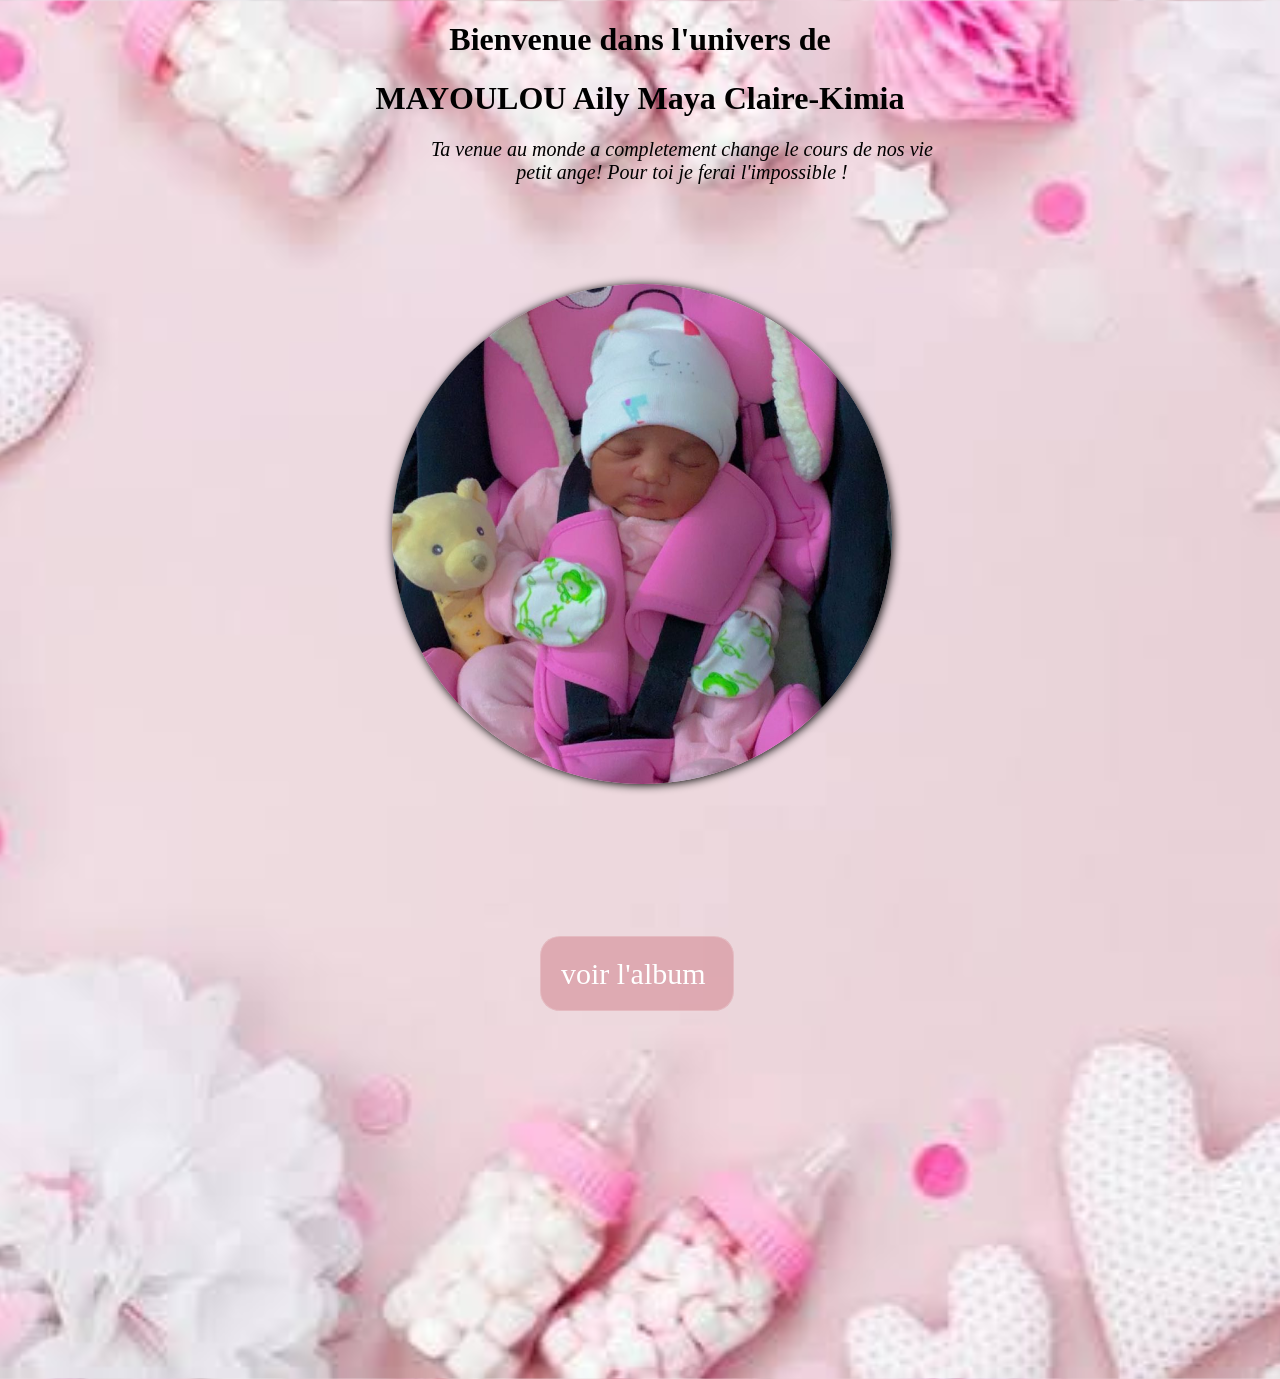
==== index.html @ 59d3ee36 "up" ====
<!DOCTYPE html>
<html lang="en">
<head>
    <meta charset="UTF-8">
    <meta name="viewport" content="width=device-width, initial-scale=1.0">
    <title>AlbumMAYA</title>
    <link rel="stylesheet" href="style.css">
</head>
<body>
    <header>

    </header>
    <main>
        <h1>Bienvenue dans l'univers de </h1>
        <h1>MAYOULOU Aily Maya Claire-Kimia </h1>
        <p class="texte-maya">Ta venue au monde a completement change le cours de nos vie <br>petit ange! Pour toi je ferai l'impossible !</p>
        <a class="lien-album" href="#"> voir l'album </a>
        <img class="image" src="images/EIRD0126.JPG" alt="">
    </main>
    
</body>
</html>
---- style.css ----
body{
    background: url("images/images (48).jpeg") center/cover;
    
    height: 150vh;
    
    
}
h1{
    color: black;
    text-align: center;


}
.lien-album{
    text-decoration: none;
    position: relative;
    left: calc(50% - 100px);
    top: 200px;
    font-size: 30px;
    text-justify: center;
    color: white;
    background: rgba(218, 159, 168, 0.808);
    border-radius: 20px;
    border: 1px solid rgba(255, 255, 255, 0.2);
    backdrop-filter: blur(10px);
    padding: 20px;
}
.image{
  /* Cette découpe complexe dessine la forme du chien (exemple simplifié) */
  clip-path: path("M 10 130 C 20 100, 50 100, 60 130 S 100 150, 110 130 M 150 130 C 140 100, 110 100, 100 130 S 60 150, 50 130 ...");
  width: 100%;
  width: 500px;
  border-radius: 50%;
  height: 500px;
  object-fit: cover;
  position: relative;
  left: 15%;
  animation: rotation 50s ease infinite forwards;
  box-shadow: 1px 1px 10px black;

}
.texte-maya{
    font-size: 20px;
    font-style: oblique;
    margin-bottom: 100px;
    position:relative;
    left: calc(50% - 590px);
    text-align: center;
}
@keyframes rotation{
    from{ transform: rotate(0);}
    to{ transform: rotate(360deg);}
}
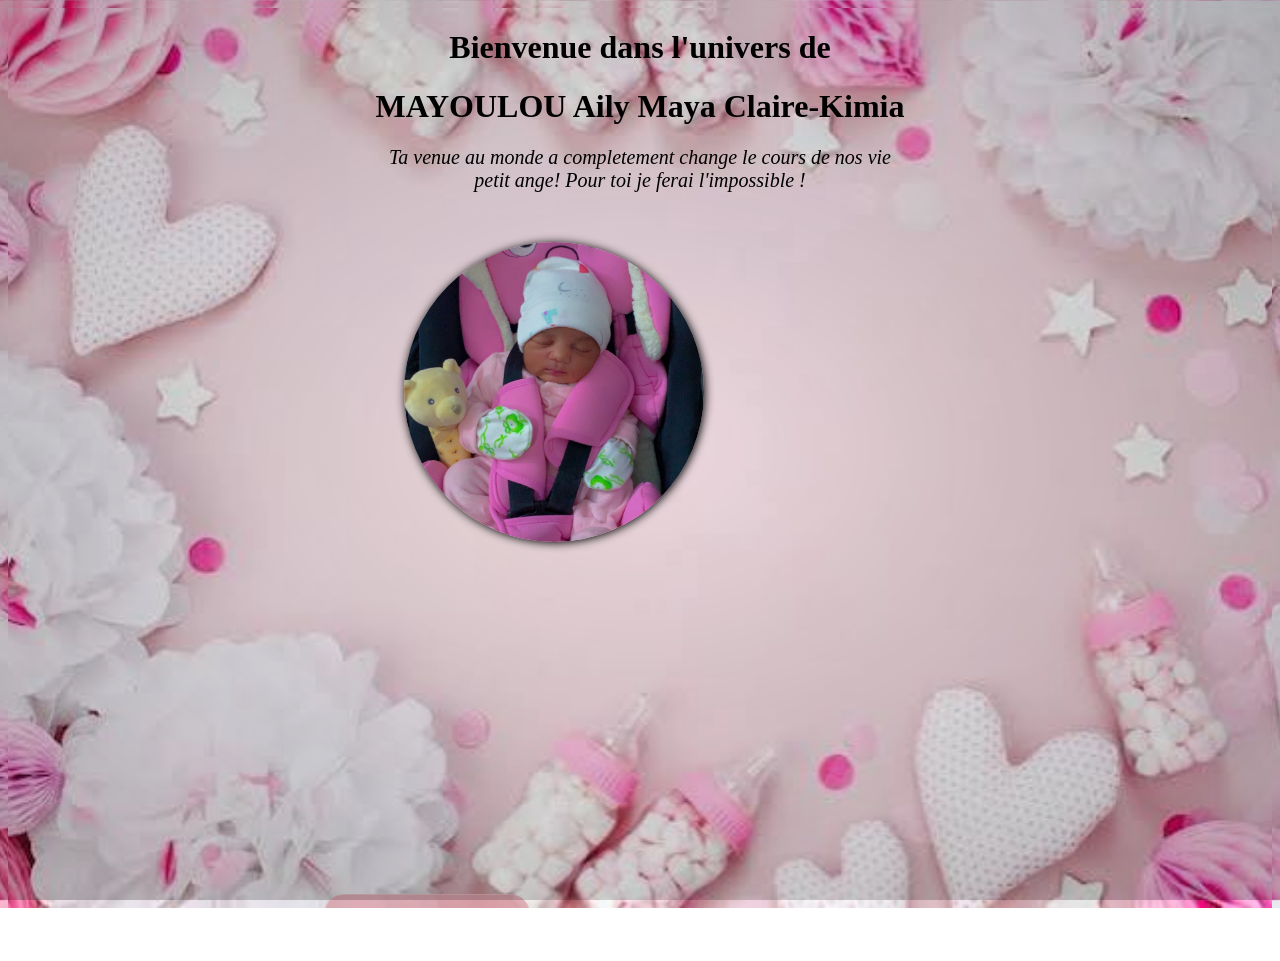
==== commit 881b2270: "up" ====
--- a/index.html
+++ b/index.html
@@ -17,6 +17,7 @@
         <a class="lien-album" href="#"> voir l'album </a>
         <img class="image" src="images/EIRD0126.JPG" alt="">
     </main>
+    <div class="flou"></div>
     
 </body>
 </html>
--- a/style.css
+++ b/style.css
@@ -1,7 +1,7 @@
-body{
+body, html{
     background: url("images/images (48).jpeg") center/cover;
-    
-    height: 150vh;
+    overflow-x: hidden;
+    height: 100vh;
     
     
 }
@@ -14,8 +14,8 @@
 .lien-album{
     text-decoration: none;
     position: relative;
-    left: calc(50% - 100px);
-    top: 200px;
+    left: 25%;
+    top: 400px;
     font-size: 30px;
     text-justify: center;
     color: white;
@@ -24,14 +24,15 @@
     border: 1px solid rgba(255, 255, 255, 0.2);
     backdrop-filter: blur(10px);
     padding: 20px;
+    font-weight: bolder;
 }
 .image{
   /* Cette découpe complexe dessine la forme du chien (exemple simplifié) */
   clip-path: path("M 10 130 C 20 100, 50 100, 60 130 S 100 150, 110 130 M 150 130 C 140 100, 110 100, 100 130 S 60 150, 50 130 ...");
   width: 100%;
-  width: 500px;
+  width: 300px;
   border-radius: 50%;
-  height: 500px;
+  height: 300px;
   object-fit: cover;
   position: relative;
   left: 15%;
@@ -42,12 +43,28 @@
 .texte-maya{
     font-size: 20px;
     font-style: oblique;
-    margin-bottom: 100px;
+    margin-bottom: 50px;
     position:relative;
-    left: calc(50% - 590px);
+    /* left: 40px; */
     text-align: center;
+    color: rgb(197, 193, 193)smoke;
 }
+
+.flou{
+    width: 100vw;
+    height: 100vh;
+    background: radial-gradient(rgba(0, 0, 0, 0), rgba(0, 0, 0, 0.253));
+    position: absolute;
+    top: 0;
+    left:0;
+    overflow-y: hidden;
+}
+
+
+
+
 @keyframes rotation{
     from{ transform: rotate(0);}
     to{ transform: rotate(360deg);}
-}+}
+
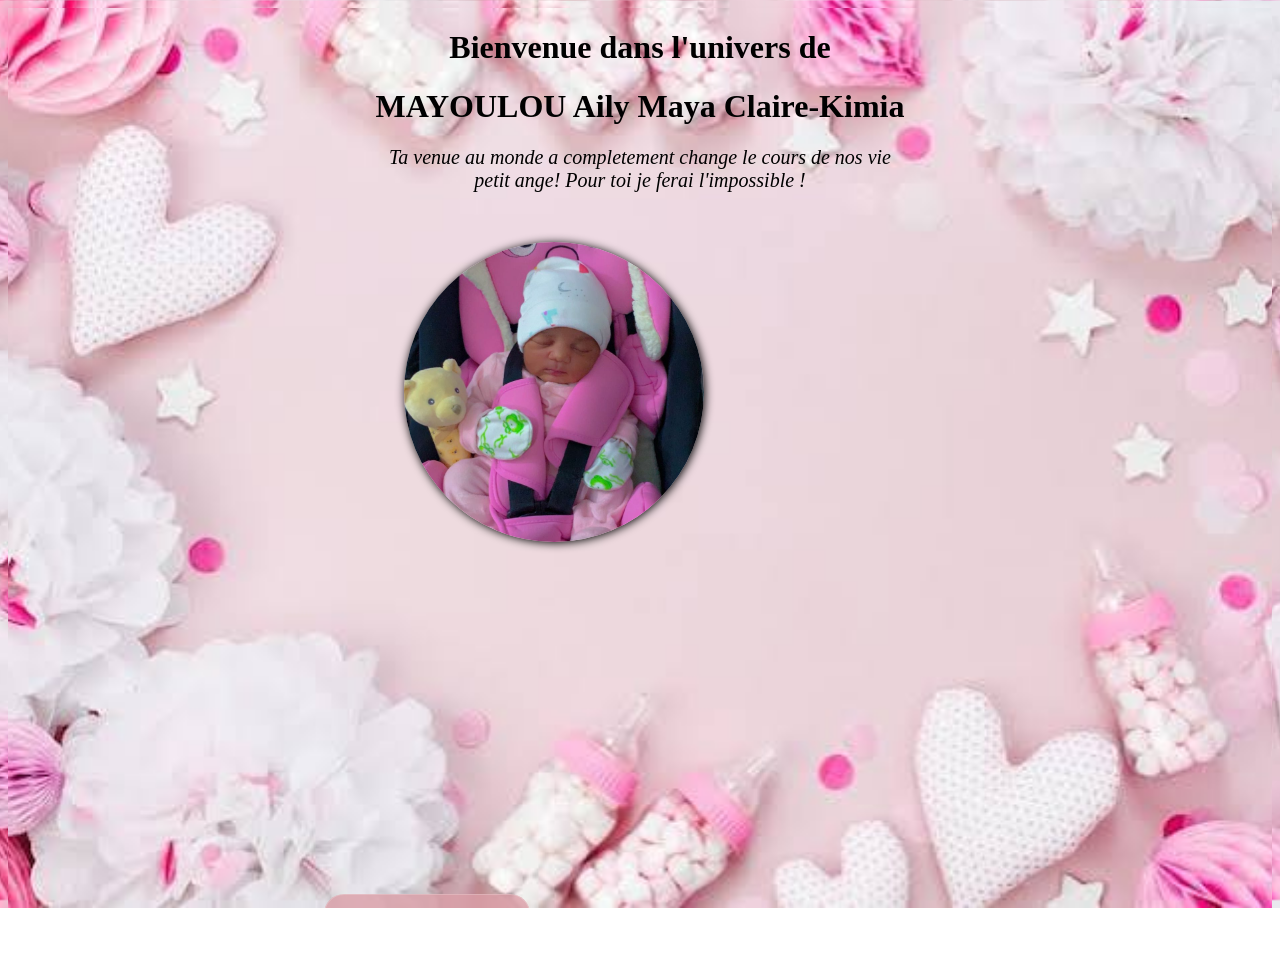
==== commit b70b5229: "u" ====
--- a/index.html
+++ b/index.html
@@ -17,7 +17,6 @@
         <a class="lien-album" href="#"> voir l'album </a>
         <img class="image" src="images/EIRD0126.JPG" alt="">
     </main>
-    <div class="flou"></div>
     
 </body>
 </html>
--- a/style.css
+++ b/style.css
@@ -47,18 +47,9 @@
     position:relative;
     /* left: 40px; */
     text-align: center;
-    color: rgb(197, 193, 193)smoke;
+    color: rgb(165, 162, 162)smoke;
 }
 
-.flou{
-    width: 100vw;
-    height: 100vh;
-    background: radial-gradient(rgba(0, 0, 0, 0), rgba(0, 0, 0, 0.253));
-    position: absolute;
-    top: 0;
-    left:0;
-    overflow-y: hidden;
-}
 
 
 
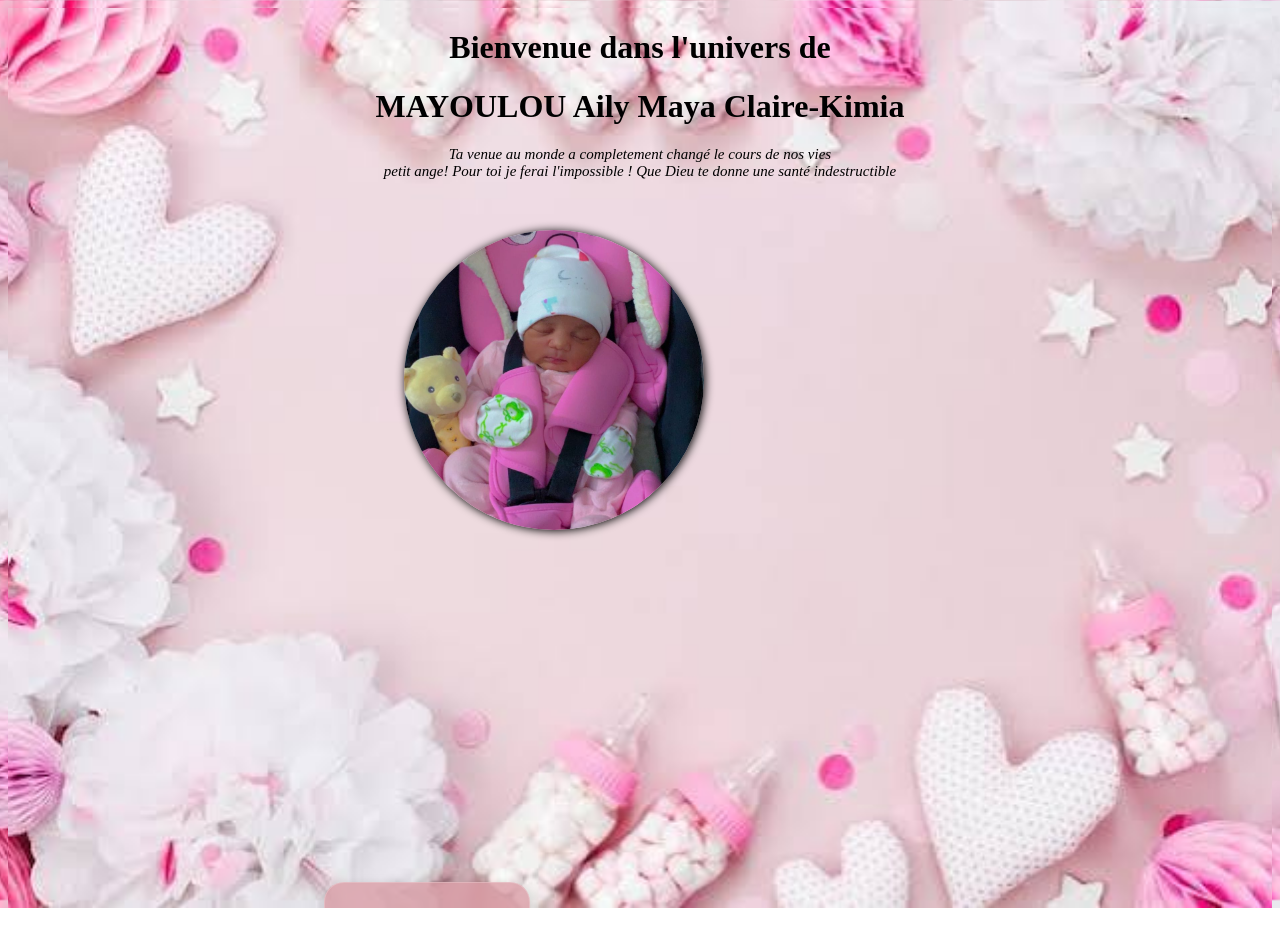
==== commit d385402f: "up" ====
--- a/index.html
+++ b/index.html
@@ -13,7 +13,7 @@
     <main>
         <h1>Bienvenue dans l'univers de </h1>
         <h1>MAYOULOU Aily Maya Claire-Kimia </h1>
-        <p class="texte-maya">Ta venue au monde a completement change le cours de nos vie <br>petit ange! Pour toi je ferai l'impossible !</p>
+        <p class="texte-maya">Ta venue au monde a completement changé le cours de nos vies <br>petit ange! Pour toi je ferai l'impossible ! Que Dieu te donne une santé indestructible</p>
         <a class="lien-album" href="#"> voir l'album </a>
         <img class="image" src="images/EIRD0126.JPG" alt="">
     </main>
--- a/style.css
+++ b/style.css
@@ -25,6 +25,9 @@
     backdrop-filter: blur(10px);
     padding: 20px;
     font-weight: bolder;
+  box-shadow: 0px 1px 10px rgba(0, 0, 0, 0.13);
+    
+    
 }
 .image{
   /* Cette découpe complexe dessine la forme du chien (exemple simplifié) */
@@ -41,7 +44,7 @@
 
 }
 .texte-maya{
-    font-size: 20px;
+    font-size: 15px;
     font-style: oblique;
     margin-bottom: 50px;
     position:relative;
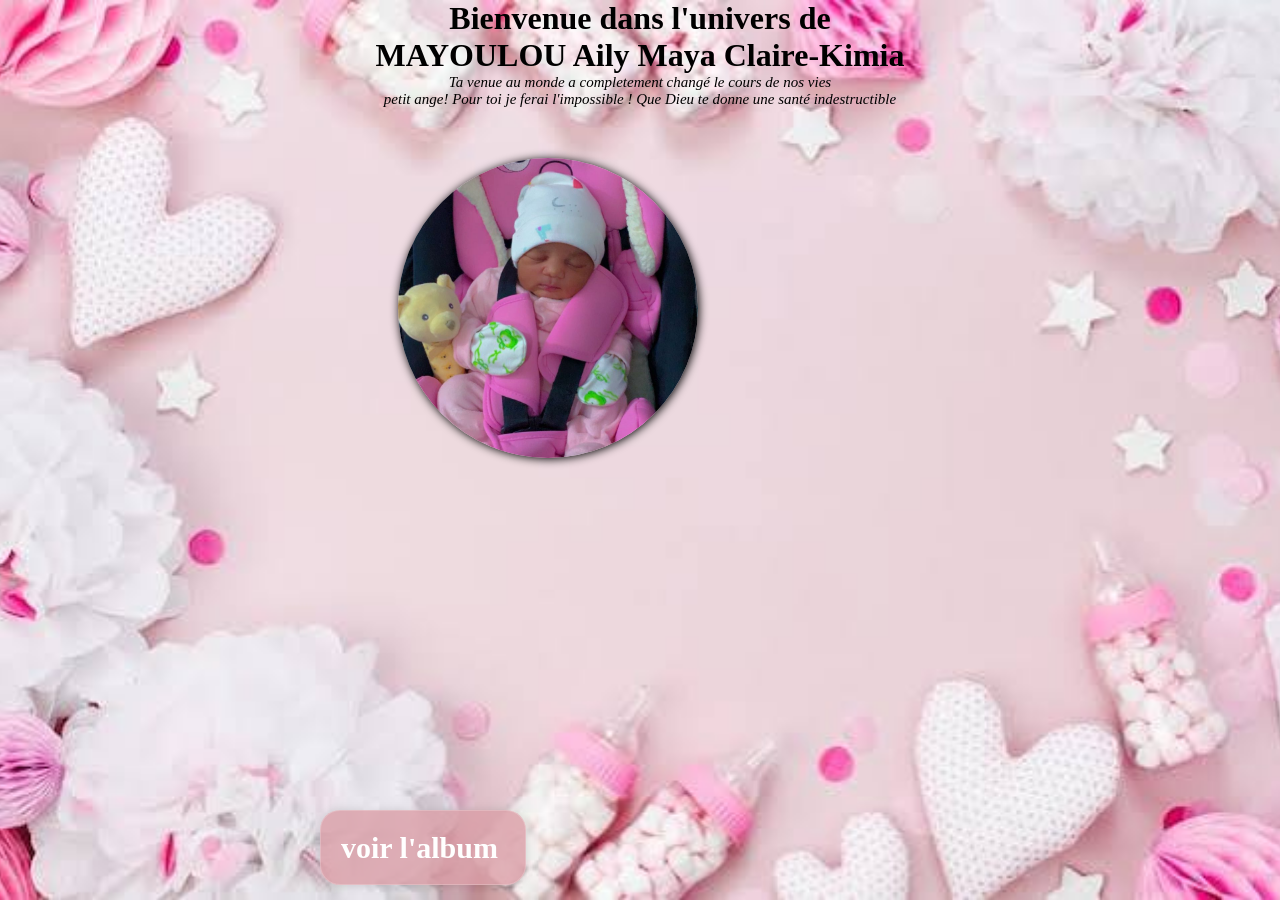
==== commit 7b526eac: "up" ====
--- a/index.html
+++ b/index.html
@@ -5,18 +5,50 @@
     <meta name="viewport" content="width=device-width, initial-scale=1.0">
     <title>AlbumMAYA</title>
     <link rel="stylesheet" href="style.css">
+     <link rel="stylesheet" href="https://unpkg.com/aos@next/dist/aos.css" />
 </head>
 <body>
     <header>
 
     </header>
     <main>
-        <h1>Bienvenue dans l'univers de </h1>
-        <h1>MAYOULOU Aily Maya Claire-Kimia </h1>
-        <p class="texte-maya">Ta venue au monde a completement changé le cours de nos vies <br>petit ange! Pour toi je ferai l'impossible ! Que Dieu te donne une santé indestructible</p>
-        <a class="lien-album" href="#"> voir l'album </a>
-        <img class="image" src="images/EIRD0126.JPG" alt="">
+        <h1 data-aos='fade-right' data-aos-duration="1000" data-aos-delay="100">Bienvenue dans l'univers de </h1 >
+        <h1  data-aos='fade-left' data-aos-duration="1000" data-aos-delay="150">MAYOULOU Aily Maya Claire-Kimia </h1>
+        <p class="texte-maya"  data-aos='fade-right' data-aos-duration="1000" data-aos-delay="170">Ta venue au monde a completement changé le cours de nos vies <br>petit ange! Pour toi je ferai l'impossible ! Que Dieu te donne une santé indestructible</p>
+        <a  class="lien-album" href="album.html"> voir l'album </a>
+        <img class="image" src="images/EIRD0126.JPG" alt=""  >
     </main>
-    
+
+
+
+
+
+
+
+
+
+
+
+
+
+
+
+
+
+
+
+
+
+    <script src="java.js"></script>
+
+    <script src="https://unpkg.com/aos@next/dist/aos.js"></script>
+    <script>
+    // 4. Initialisation obligatoire
+    AOS.init({
+      once:false,
+      
+      
+    });
+  </script>
 </body>
 </html>
--- a/style.css
+++ b/style.css
@@ -5,6 +5,13 @@
     
     
 }
+
+*{
+    margin: 0;
+    padding: 0;
+    box-sizing: border-box;
+}
+
 h1{
     color: black;
     text-align: center;
@@ -25,7 +32,7 @@
     backdrop-filter: blur(10px);
     padding: 20px;
     font-weight: bolder;
-  box-shadow: 0px 1px 10px rgba(0, 0, 0, 0.13);
+     box-shadow: 0px 1px 10px rgba(0, 0, 0, 0.13);
     
     
 }
@@ -52,8 +59,43 @@
     text-align: center;
     color: rgb(165, 162, 162)smoke;
 }
+.imagedefond{
+    width: 100%;
+    height: 500px;
+    background: url("images/SLAK4984.JPG") center/cover;
+}
+.flou-image{
+    width: 100vw;
+    height:507px;
+    background: linear-gradient(rgba(0, 0, 0, 0), rgba(0, 0, 0, 0.849));
+    position: relative;
+    top: 0;
+}
+.bateme{
+    position: relative;
+    bottom: 100px;
+    left: 0;
+    
+    color: white;
+    
+    
+}    
+.textebateme{
+    position: relative;
+    bottom: 110px;
+    color: white;
+    left: 100px;
+}
 
+img{
+    width: 200px;
+    height: 200px;
+    object-fit: cover;
+}
 
+.album{
+    display: flex;
+}    
 
 
 
@@ -62,3 +104,42 @@
     to{ transform: rotate(360deg);}
 }
 
+.photo{
+    width:200px;
+    cursor:pointer;
+    transition:0.3s;
+}
+
+.photo:hover{
+    transform:scale(1.05);
+}
+
+/* Fenêtre plein écran */
+.lightbox{
+    display:none;
+    position:fixed;
+    z-index:9999;
+    left:0;
+    top:0;
+    width:100%;
+    height:100%;
+    backdrop-filter: blur(10px);
+
+    justify-content:center;
+    align-items:center;
+}
+
+.lightbox img{
+    max-width:90%;
+    max-height:90%;
+    border-radius:10px;
+}
+
+.close{
+    position:absolute;
+    top:20px;
+    right:30px;
+    color:white;
+    font-size:40px;
+    cursor:pointer;
+}
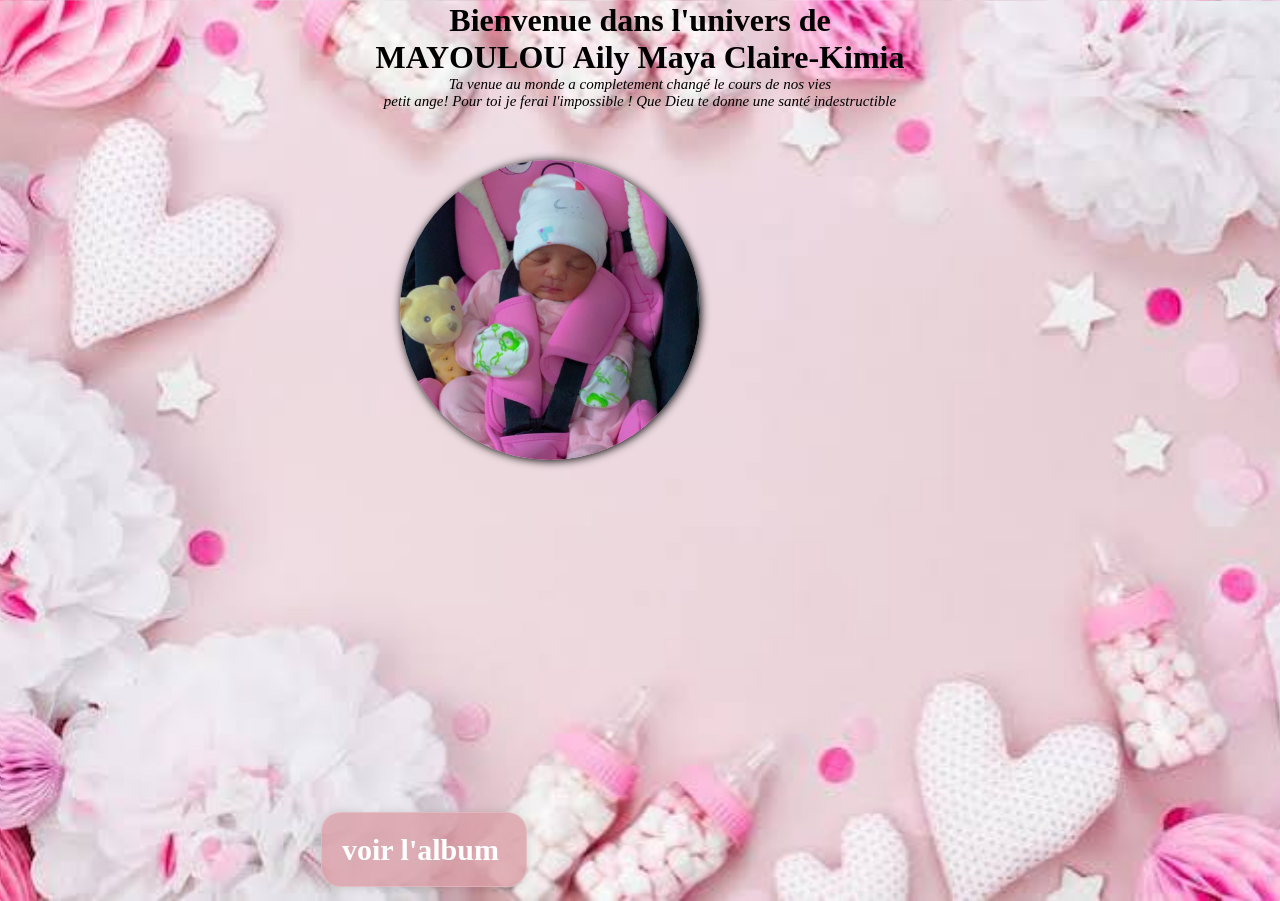
==== commit b0cad5cf: "up" ====
--- a/index.html
+++ b/index.html
@@ -15,7 +15,7 @@
         <h1 data-aos='fade-right' data-aos-duration="1000" data-aos-delay="100">Bienvenue dans l'univers de </h1 >
         <h1  data-aos='fade-left' data-aos-duration="1000" data-aos-delay="150">MAYOULOU Aily Maya Claire-Kimia </h1>
         <p class="texte-maya"  data-aos='fade-right' data-aos-duration="1000" data-aos-delay="170">Ta venue au monde a completement changé le cours de nos vies <br>petit ange! Pour toi je ferai l'impossible ! Que Dieu te donne une santé indestructible</p>
-        <a  class="lien-album" href="album.html"> voir l'album </a>
+        <a  class="lien-album" href="presentation.html"> voir l'album </a>
         <img class="image" src="images/EIRD0126.JPG" alt=""  >
     </main>
 
--- a/style.css
+++ b/style.css
@@ -1,16 +1,17 @@
+*{
+    margin: 0;
+    padding: 0;
+    box-sizing: border-box;
+}
 body, html{
     background: url("images/images (48).jpeg") center/cover;
     overflow-x: hidden;
     height: 100vh;
-    
-    
-}
-
-*{
-    margin: 0;
-    padding: 0;
-    box-sizing: border-box;
-}
+    padding: 1px;
+    
+    
+}
+
 
 h1{
     color: black;
@@ -82,7 +83,7 @@
 }    
 .textebateme{
     position: relative;
-    bottom: 110px;
+    bottom: 90px;
     color: white;
     left: 100px;
 }
@@ -142,4 +143,163 @@
     color:white;
     font-size:40px;
     cursor:pointer;
-}+}
+
+.contenair{
+    width: 100vw;
+    min-height: 100vh;
+    display: flex;
+    flex-wrap: wrap;
+    gap: 5px;
+   
+}
+
+.boite1 .flou{
+    width: 100%;
+    height: 100%;
+    position: absolute;
+    top: 0;
+    background: linear-gradient(rgba(0, 0, 0, 0), rgba(0, 0, 0, 0.849));
+}
+.boite2 .flou{
+    width: 100%;
+    height: 100%;
+    position: absolute;
+    top: 0;
+    background: linear-gradient(rgba(0, 0, 0, 0), rgba(0, 0, 0, 0.849));
+}
+.boite3 .flou{
+    width: 100%;
+    height: 100%;
+    position: absolute;
+    top: 0;
+    background: linear-gradient(rgba(0, 0, 0, 0), rgba(0, 0, 0, 0.849));
+}
+.boite4 .flou{
+    width: 100%;
+    height: 100%;
+    position: absolute;
+    top: 0;
+    background: linear-gradient(rgba(0, 0, 0, 0), rgba(0, 0, 0, 0.849));
+}
+.boite5 .flou{
+    width: 100%;
+    height: 100%;
+    position: absolute;
+    top: 0;
+    background: linear-gradient(rgba(0, 0, 0, 0), rgba(0, 0, 0, 0.849));
+}
+.boite6 .flou{
+    width: 100%;
+    height: 100%;
+    position: absolute;
+    top: 0;
+    background: linear-gradient(rgba(0, 0, 0, 0), rgba(0, 0, 0, 0.849));
+}
+.boite1{
+    width: 410px;
+    height: 400px;
+    background: url("images/IMG_7857.JPG") center/cover;
+    position: relative;
+
+}
+
+    
+  
+
+    
+.boite2{
+    width: 410px;
+    height: 300px;
+    background: url("images/IMG_8517.JPG") center/cover;
+    position: relative;
+
+}
+.boite3{
+    width: 200px;
+    height: 400px;
+    background: url("images/IMG_8233.JPG") center/cover;
+    position: relative;
+
+}
+.boite4{
+    width: 200px;
+    height: 400px;
+    background: url("images/IMG_7857.JPG") center/cover;
+    position: relative;
+
+}
+.boite5{
+    width: 200px;
+    height: 200px;
+    background: url("images/IMG_7857.JPG") center/cover;
+    position: relative;
+
+}
+.boite6{
+    width: 200px;
+    height: 200px;
+    background: url("images/IMG_7857.JPG") center/cover;
+    position: relative;
+
+}
+
+.boite1 p, .boite1 h3 {
+    color: white;
+    position: relative;
+    top: 300px;
+    left: 10px;
+
+}
+
+.boite2 p,.boite2 h3{
+    color: white;
+    position: relative;
+    top: 220px;
+    left: 10px;
+}
+.boite3 p,.boite3 h3{
+    color: white;
+    position: relative;
+    top: 320px;
+    left: 10px;
+}
+.boite4 p,.boite4 h3{
+    color: white;
+    position: relative;
+    top: 150px;
+    left: 10px;
+}
+.boite5 p,.boite5 h3{
+    color: white;
+    position: relative;
+    top: 150px;
+    left: 10px;
+}
+.boite6 p,.boite6 h3{
+    color: white;
+    position: relative;
+    top: 150px;
+    left: 10px;
+}
+
+/* zoom d'image animation ===================================*/
+
+
+@keyframes zoom{
+    0%{
+        transform: scale(1);
+    }
+
+    50%{
+        transform: scale(1.02);
+    }
+
+    100%{
+        transform: scale(1);
+    }
+}
+.zoom-img{
+    animation: zoom 5s ease-in-out infinite;
+}
+
